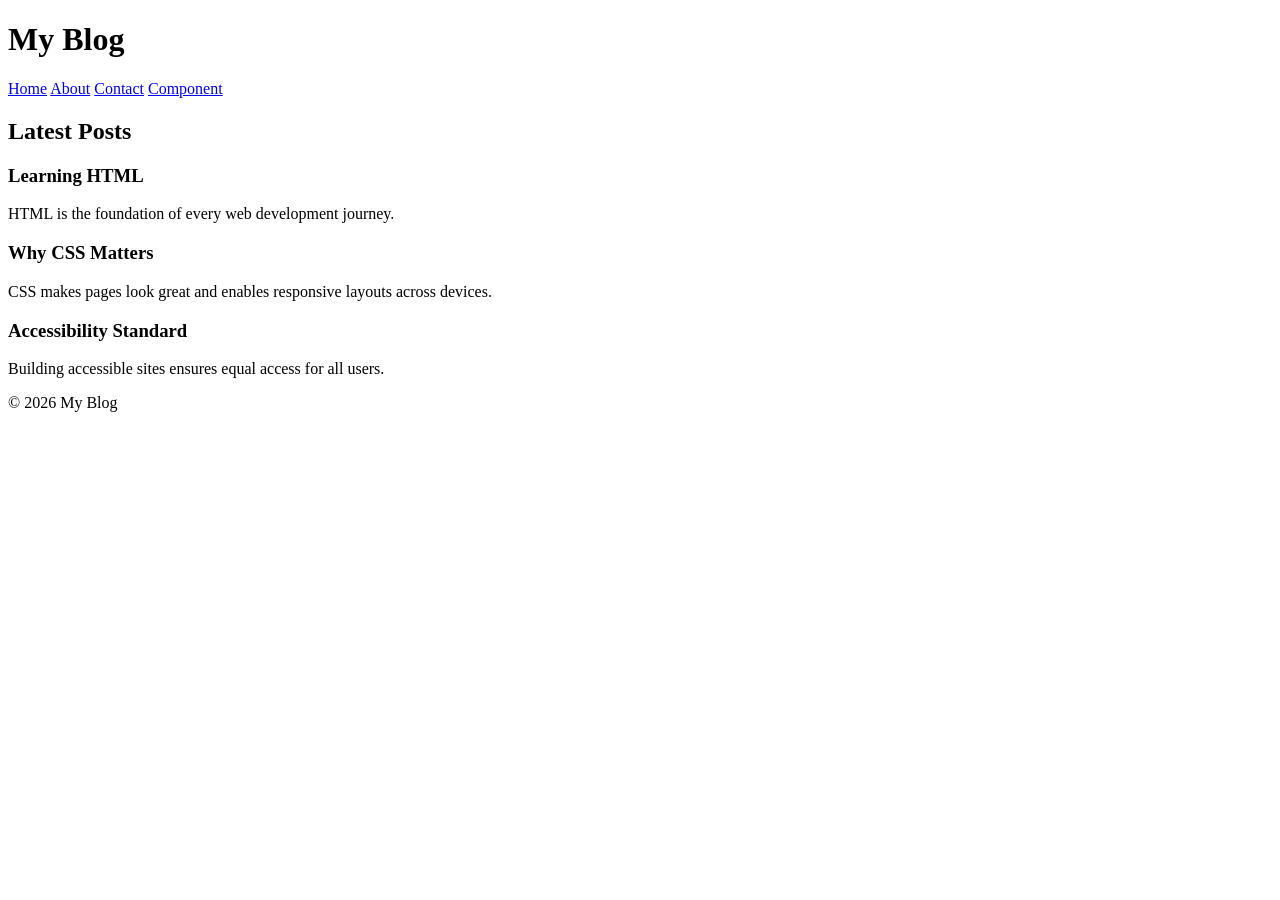
==== index.html @ 06c73d32 "Add files via upload" ====
<!DOCTYPE html>
<html lang="en">
<head>
  <meta charset="UTF-8">
  <meta name="viewport" content="width=device-width, initial-scale=1.0">
  <title>First Project - Home</title>
  <link rel="stylesheet" href="css/style.css">
  <link rel="stylesheet" href="style1.css">
</head>
<body>

  <header>
    <h1>My Blog</h1>
    <nav>
      <a href="index.html">Home</a>
      <a href="about.html">About</a>
      <a href="contact.html">Contact</a>
      <a href="component.html">Component</a>
    </nav>
  </header>

  <main>
    <section>
      <h2>Latest Posts</h2>
      <!-- Flexible Grid Section -->
      <div class="posts-grid">
        <article>
          <h3>Learning HTML</h3>
          <p>HTML is the foundation of every web development journey.</p>
        </article>

        <article>
          <h3>Why CSS Matters</h3>
          <p>CSS makes pages look great and enables responsive layouts across devices.</p>
        </article>

        <article>
          <h3>Accessibility Standard</h3>
          <p>Building accessible sites ensures equal access for all users.</p>
        </article>
      </div>
    </section>
  </main>

  <footer>
    <p>&copy; 2026 My Blog</p>
  </footer>

</body>
</html>
---- style1.css ----
٠/* ==========================================
   Component Library Styles
   ========================================== */

/* 1. Form Elements */


.form-group {
  margin-bottom: 15px;
}

label {
  display: block;
  margin-bottom: 6px;
  font-weight: bold;
  color: inherit;
}

input[type="text"],
input[type="email"],
input[type="number"],
input[type="date"],
select,
textarea {
  width: 100%;
  padding: 10px;
  border: 1px solid #cccccc;
  border-radius: 6px;
  font-size: 1rem;
  background-color: #ffffff;
  color: #212529;
}

.btn {
  display: inline-block;
  padding: 10px 20px;
  background-color: #0d6efd;
  color: #ffffff;
  border: none;
  border-radius: 6px;
  font-size: 1rem;
  font-weight: bold;
  cursor: pointer;
  text-decoration: none;
  text-align: center;
}

.btn:hover {
  background-color: #0b5ed7;
}

/* 2. CSS-Only Modal Window */
.modal-overlay {
  display: none;
  position: fixed;
  top: 0;
  left: 0;
  width: 100%;
  height: 100%;
  background: rgba(0, 0, 0, 0.7);
  justify-content: center;
  align-items: center;
  z-index: 1000;
}

/* Open modal using :target selector */
.modal-overlay:target {
  display: flex;
}

.modal-content {
  background: #ffffff;
  padding: 25px;
  border-radius: 8px;
  max-width: 500px;
  width: 90%;
  position: relative;
  box-shadow: 0 4px 15px rgba(0,0,0,0.2);
  color: #212529;
}

.close-btn {
  position: absolute;
  top: 10px;
  right: 15px;
  font-size: 1.5rem;
  text-decoration: none;
  color: #000000;
  font-weight: bold;
}

/* 3. Alert / Notification Component */
.alert {
  padding: 15px;
  border-radius: 6px;
  margin-bottom: 20px;
  font-weight: 500;
}

.alert-info {
  background-color: #cce5ff;
  color: #004085;
  border: 1px solid #b8daff;
}

.alert-success {
  background-color: #d4edda;
  color: #155724;
  border: 1px solid #c3e6cb;
}

/* Dark Mode Overrides for Components */
@media (prefers-color-scheme: dark) {
  input[type="text"],
  input[type="email"],
  input[type="number"],
  input[type="date"],
  select,
  textarea {
    background-color: #2a2a2a;
    color: #ffffff;
    border-color: #444444;
  }

  .modal-content {
    background-color: #1e1e1e;
    color: #ffffff;
  }

  .close-btn {
    color: #ffffff;
  }

  .alert-info {
    background-color: #003366;
    color: #e0e0e0;
    border-color: #004488;
  }

  .alert-success {
    background-color: #1e4620;
    color: #e0e0e0;
    border-color: #2a5d2c;
  }
}
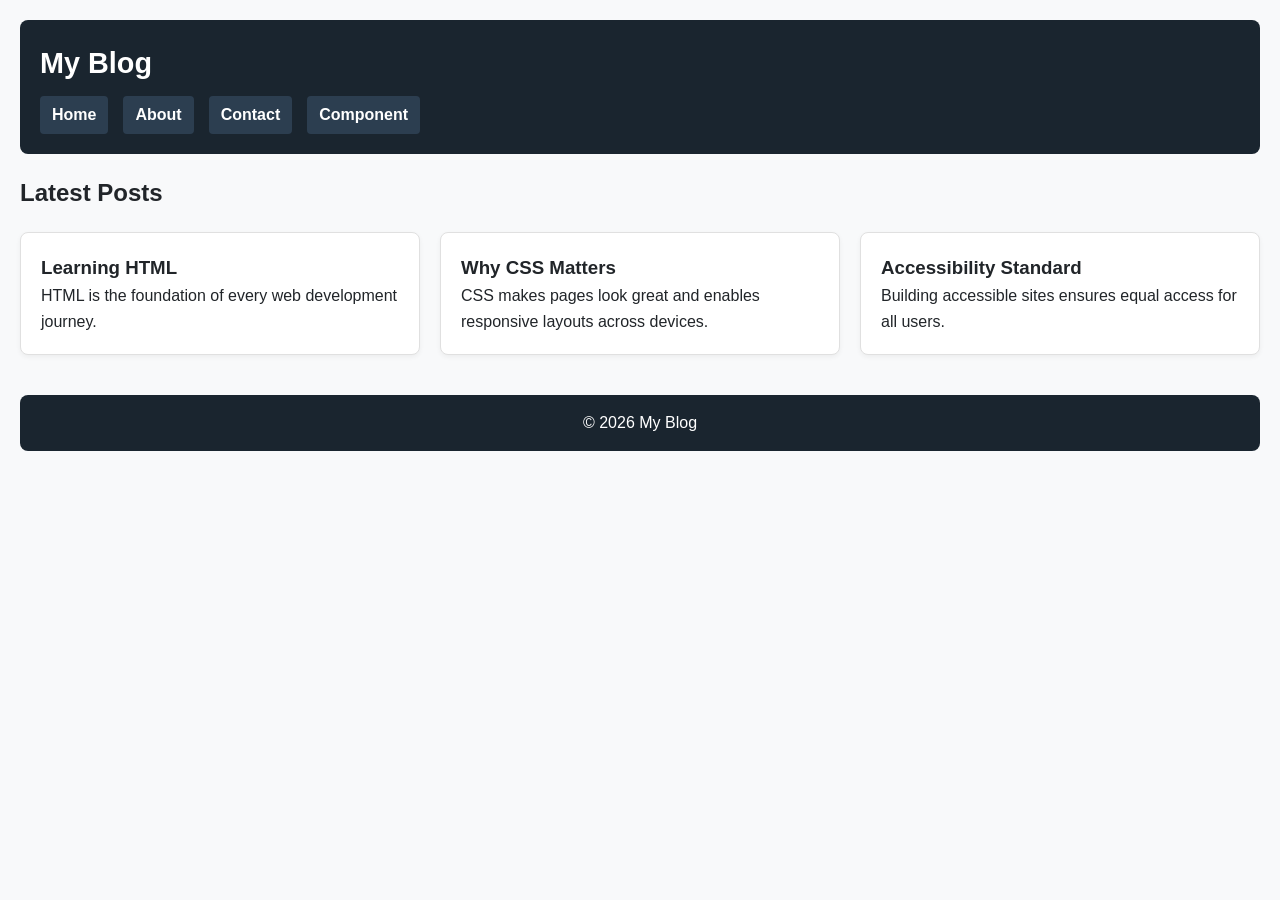
==== commit 6fd4fdbb: "Update index.html" ====
--- a/index.html
+++ b/index.html
@@ -4,7 +4,7 @@
   <meta charset="UTF-8">
   <meta name="viewport" content="width=device-width, initial-scale=1.0">
   <title>First Project - Home</title>
-  <link rel="stylesheet" href="css/style.css">
+  <link rel="stylesheet" href="style.css">
   <link rel="stylesheet" href="style1.css">
 </head>
 <body>
@@ -47,4 +47,4 @@
   </footer>
 
 </body>
-</html>+</html>
--- a/style.css
+++ b/style.css
@@ -0,0 +1,129 @@
+/* ==========================================
+   1. General & Base Styles
+   ========================================== */
+* {
+  box-sizing: border-box;
+  margin: 0;
+  padding: 0;
+}
+
+body {
+  font-family: Arial, Helvetica, sans-serif;
+  line-height: 1.6;
+  background-color: #f8f9fa;
+  color: #212529;
+  padding: 20px;
+}
+
+/* Accessibility: Clear focus ring */
+a:focus, button:focus, input:focus, select:focus, textarea:focus {
+  outline: 3px solid #0d6efd;
+  outline-offset: 2px;
+}
+
+/* Header & Nav */
+header {
+  background-color: #1a252f;
+  color: #ffffff;
+  padding: 20px;
+  border-radius: 8px;
+  margin-bottom: 20px;
+}
+
+header h1 {
+  margin-bottom: 10px;
+  font-size: 1.8rem;
+}
+
+nav {
+  display: flex;
+  gap: 15px;
+  flex-wrap: wrap;
+}
+
+nav a {
+  color: #ffffff;
+  text-decoration: none;
+  font-weight: bold;
+  padding: 6px 12px;
+  border-radius: 4px;
+  background-color: #2c3e50;
+  transition: background-color 0.2s ease;
+}
+
+nav a:hover, nav a:focus {
+  background-color: #0d6efd;
+}
+
+/* ==========================================
+   2. Responsive Layout (Grid Breakpoints)
+   ========================================== */
+/* Mobile First: 1 Column */
+.posts-grid {
+  display: grid;
+  grid-template-columns: 1fr;
+  gap: 20px;
+  margin-top: 20px;
+}
+
+article {
+  background: #ffffff;
+  padding: 20px;
+  border-radius: 8px;
+  border: 1px solid #e0e0e0;
+  box-shadow: 0 2px 5px rgba(0,0,0,0.05);
+}
+
+/* Tablet: 2 Columns */
+@media (min-width: 768px) {
+  .posts-grid {
+    grid-template-columns: repeat(2, 1fr);
+  }
+}
+
+/* Desktop: 3 Columns */
+@media (min-width: 1024px) {
+  .posts-grid {
+    grid-template-columns: repeat(3, 1fr);
+  }
+}
+
+/* Footer */
+footer {
+  margin-top: 40px;
+  padding: 15px;
+  text-align: center;
+  background-color: #1a252f;
+  color: #ffffff;
+  border-radius: 8px;
+}
+
+/* ==========================================
+   3. Dark Mode Support (@media prefers-color-scheme)
+   ========================================== */
+@media (prefers-color-scheme: dark) {
+  body {
+    background-color: #121212;
+    color: #e0e0e0;
+  }
+
+  header, footer {
+    background-color: #1e1e1e;
+    color: #ffffff;
+  }
+
+  nav a {
+    background-color: #333333;
+    color: #ffffff;
+  }
+
+  article {
+    background-color: #1e1e1e;
+    border-color: #333333;
+    color: #e0e0e0;
+  }
+
+  h1, h2, h3 {
+    color: #ffffff;
+  }
+}
